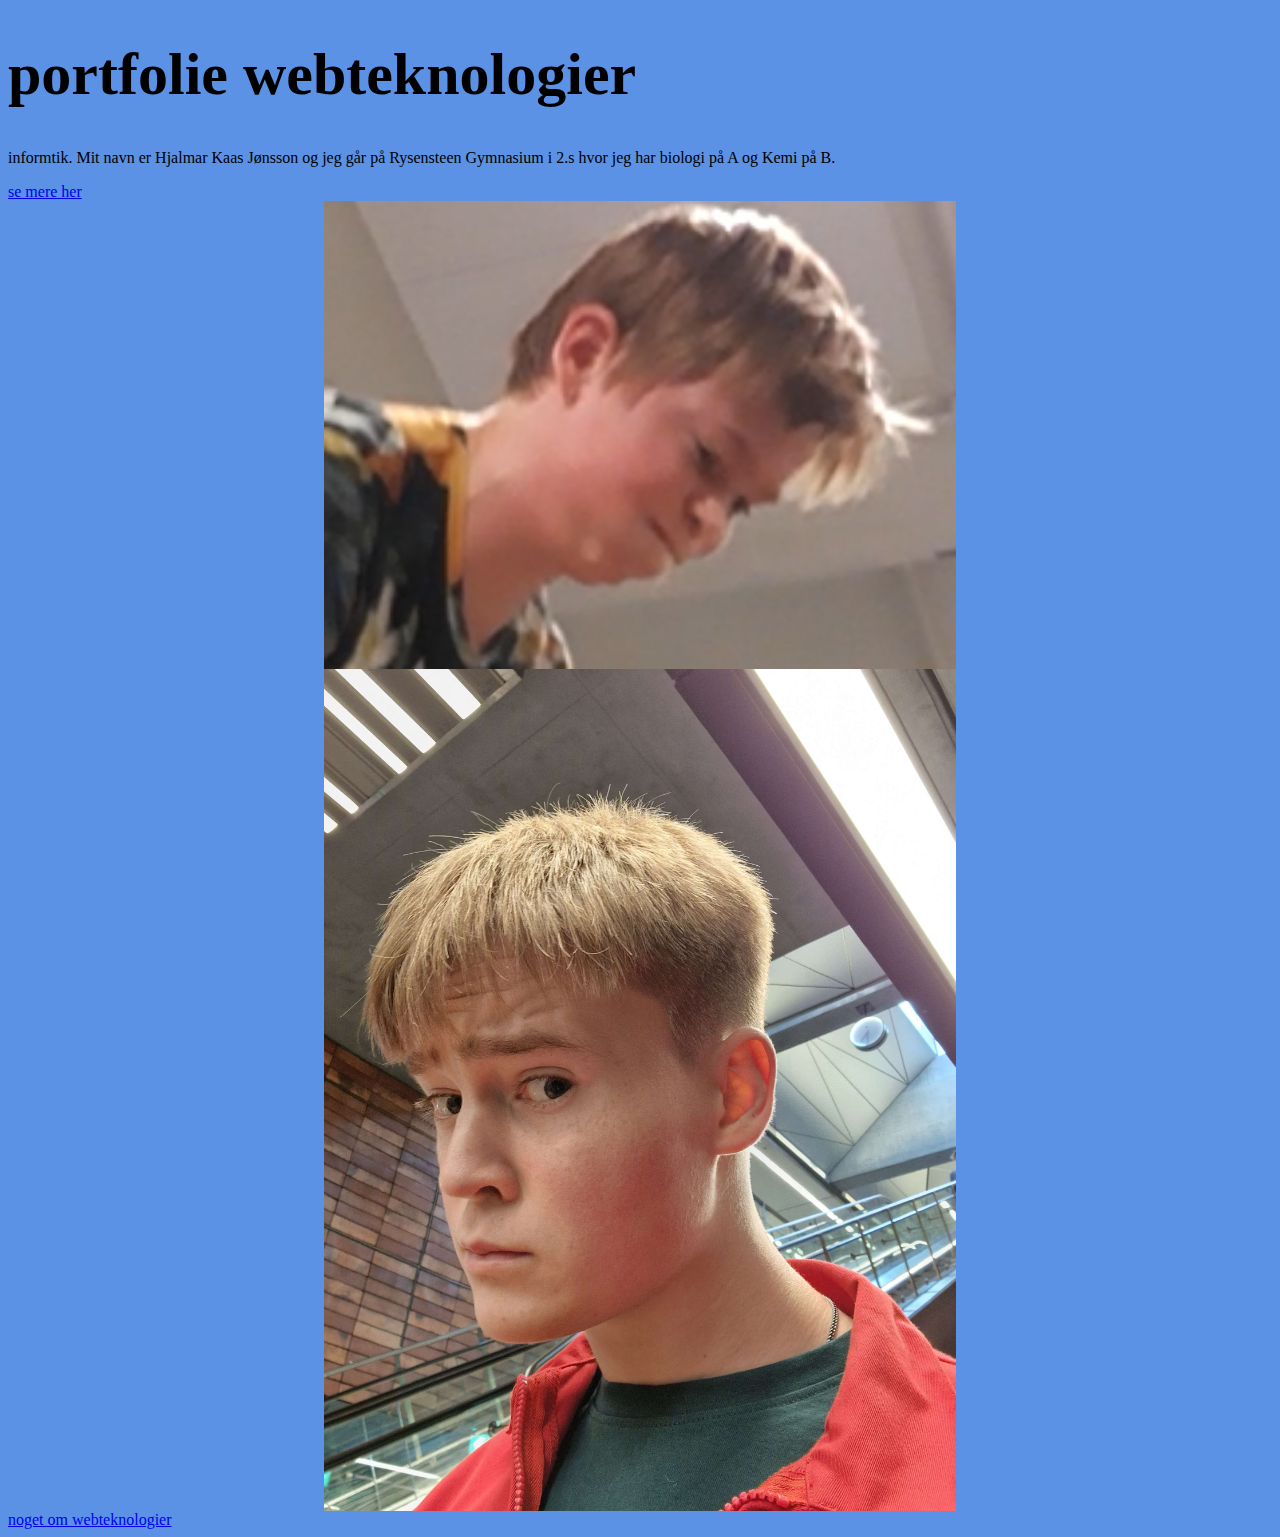
==== index.html @ 773c9875 "Add files via upload" ====
<!DOCTYPE html>
<html>
<head>
<meta charset="UTF-8">
<link rel="stylesheet" href="myStyle.css">
<title>MP's portfolie</title>
</head>

<body>
<h1>portfolie webteknologier</h1>
<p>informtik.
Mit navn er Hjalmar Kaas Jønsson og jeg går på Rysensteen Gymnasium i 2.s hvor jeg har biologi på A og Kemi på B.
</p>
<a href="Mereinfo.html"> se mere her </a>

<img src="face 2.PNG" width=30%>
<img src="face 10.jpg" width=40%>


<a href="webteknologier.html"> noget om webteknologier </a>
</body>
</html>
---- myStyle.css ----
body {
  background-color: rgb(91, 146, 229);
}

/* overskrift h1 design */
h1{
font-style: bold;
font-size: 60px;
}

pre{
  background-color: lightgray;
}


.boxFloatRighe{
float: right;
background-color: rgb(200,100,100);
width: 40%;
height: 40%;
overflow: hidden;
font-size: 40;
}

img {
  display: block;
  margin-left: auto;
  margin-right: auto;
  width: 50%;
}
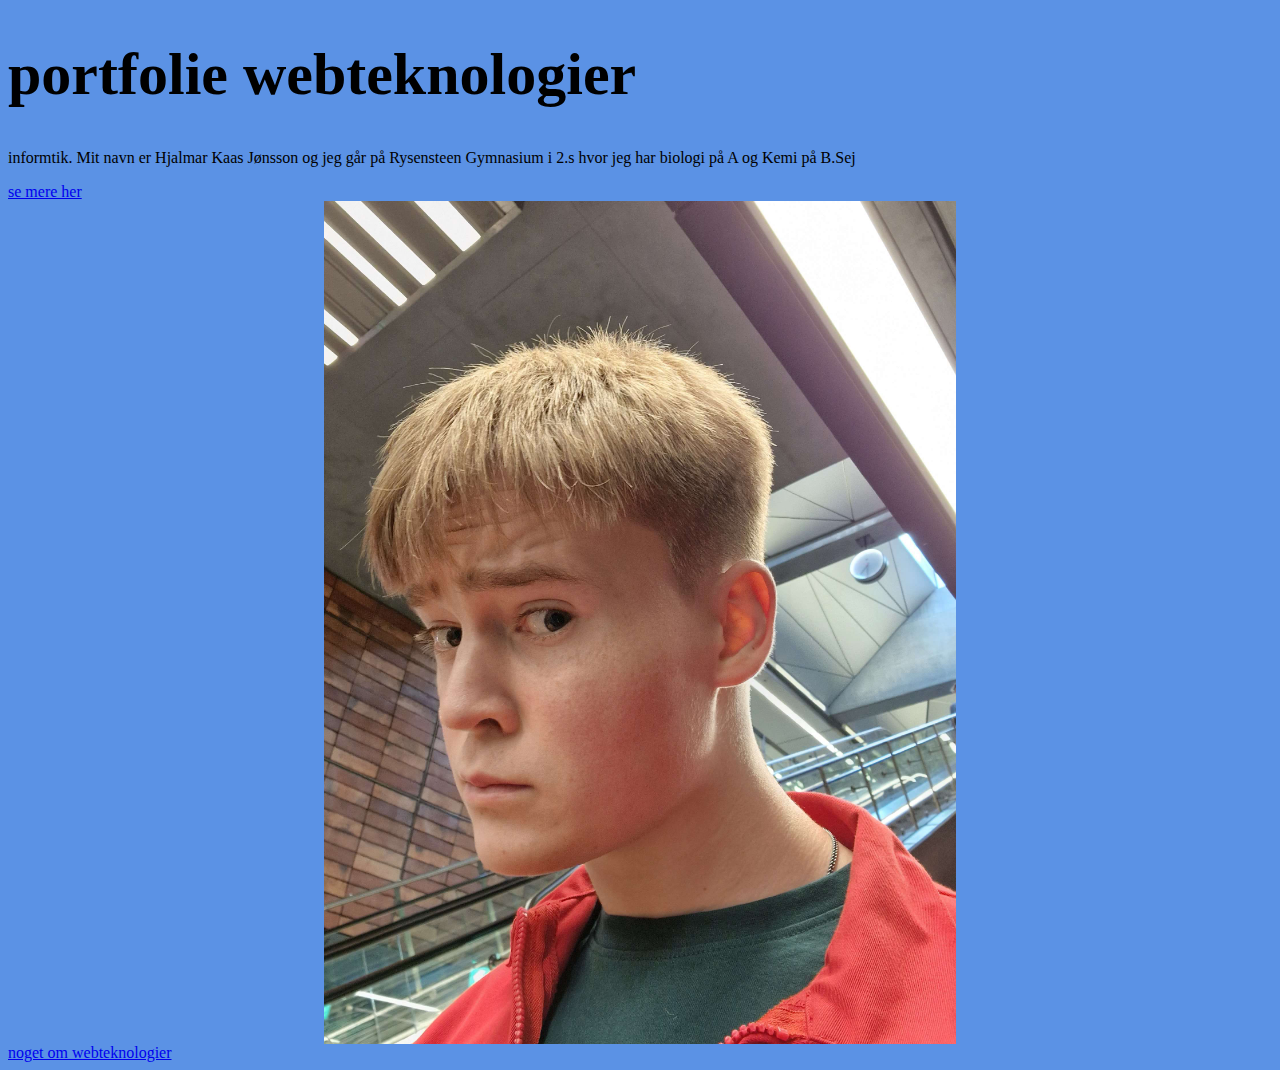
==== commit 3e23eeeb: "Add files via upload" ====
--- a/index.html
+++ b/index.html
@@ -9,11 +9,10 @@
 <body>
 <h1>portfolie webteknologier</h1>
 <p>informtik.
-Mit navn er Hjalmar Kaas Jønsson og jeg går på Rysensteen Gymnasium i 2.s hvor jeg har biologi på A og Kemi på B.
+Mit navn er Hjalmar Kaas Jønsson og jeg går på Rysensteen Gymnasium i 2.s hvor jeg har biologi på A og Kemi på B.Sej
 </p>
 <a href="Mereinfo.html"> se mere her </a>
 
-<img src="face 2.PNG" width=30%>
 <img src="face 10.jpg" width=40%>
 
 
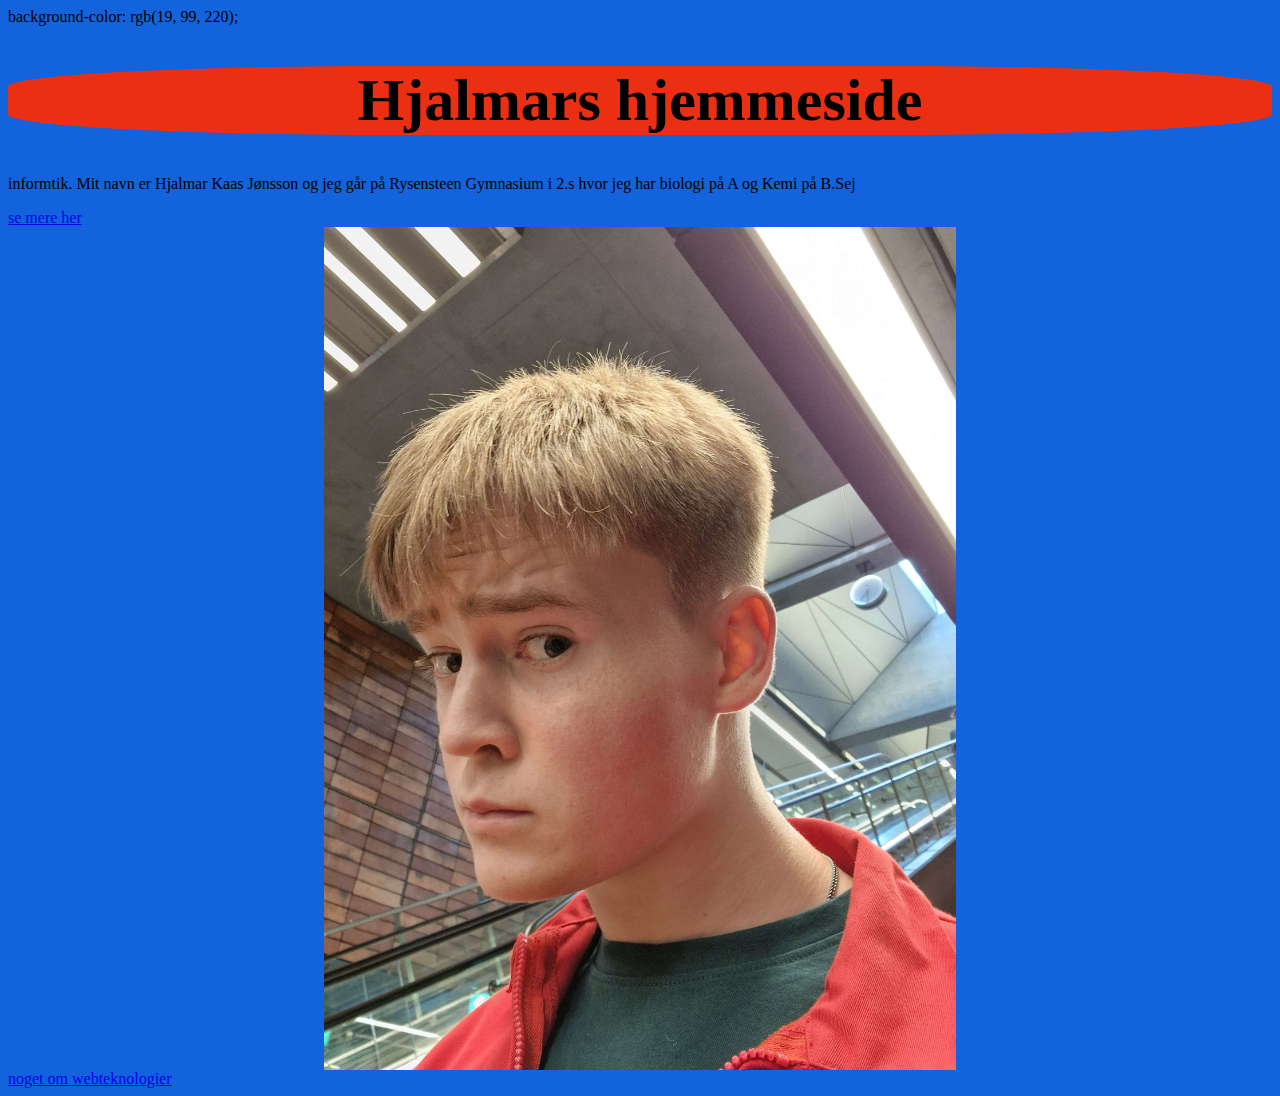
==== commit 0b43ecf9: "Add files via upload" ====
--- a/index.html
+++ b/index.html
@@ -3,11 +3,14 @@
 <head>
 <meta charset="UTF-8">
 <link rel="stylesheet" href="myStyle.css">
-<title>MP's portfolie</title>
+<title><Hjalmar class="dk"></Hjalmar></title>
+background-color: rgb(19, 99, 220);
 </head>
 
 <body>
-<h1>portfolie webteknologier</h1>
+    <div class="sol">
+        <h1>Hjalmars hjemmeside</h1>       
+    </div>
 <p>informtik.
 Mit navn er Hjalmar Kaas Jønsson og jeg går på Rysensteen Gymnasium i 2.s hvor jeg har biologi på A og Kemi på B.Sej
 </p>
--- a/myStyle.css
+++ b/myStyle.css
@@ -1,5 +1,5 @@
 body {
-  background-color: rgb(91, 146, 229);
+  background-color: rgb(19, 99, 220);
 }
 
 /* overskrift h1 design */
@@ -7,11 +7,14 @@
 font-style: bold;
 font-size: 60px;
 }
+.sol{background-color: rgb(234, 47, 19);border: 3px;border-radius: 30%;
+  text-align: center;
+}
 
 pre{
-  background-color: lightgray;
+  background-color: rgb(131, 53, 53);
 }
-
+br{display: block;margin: 10px 0;}
 
 .boxFloatRighe{
 float: right;
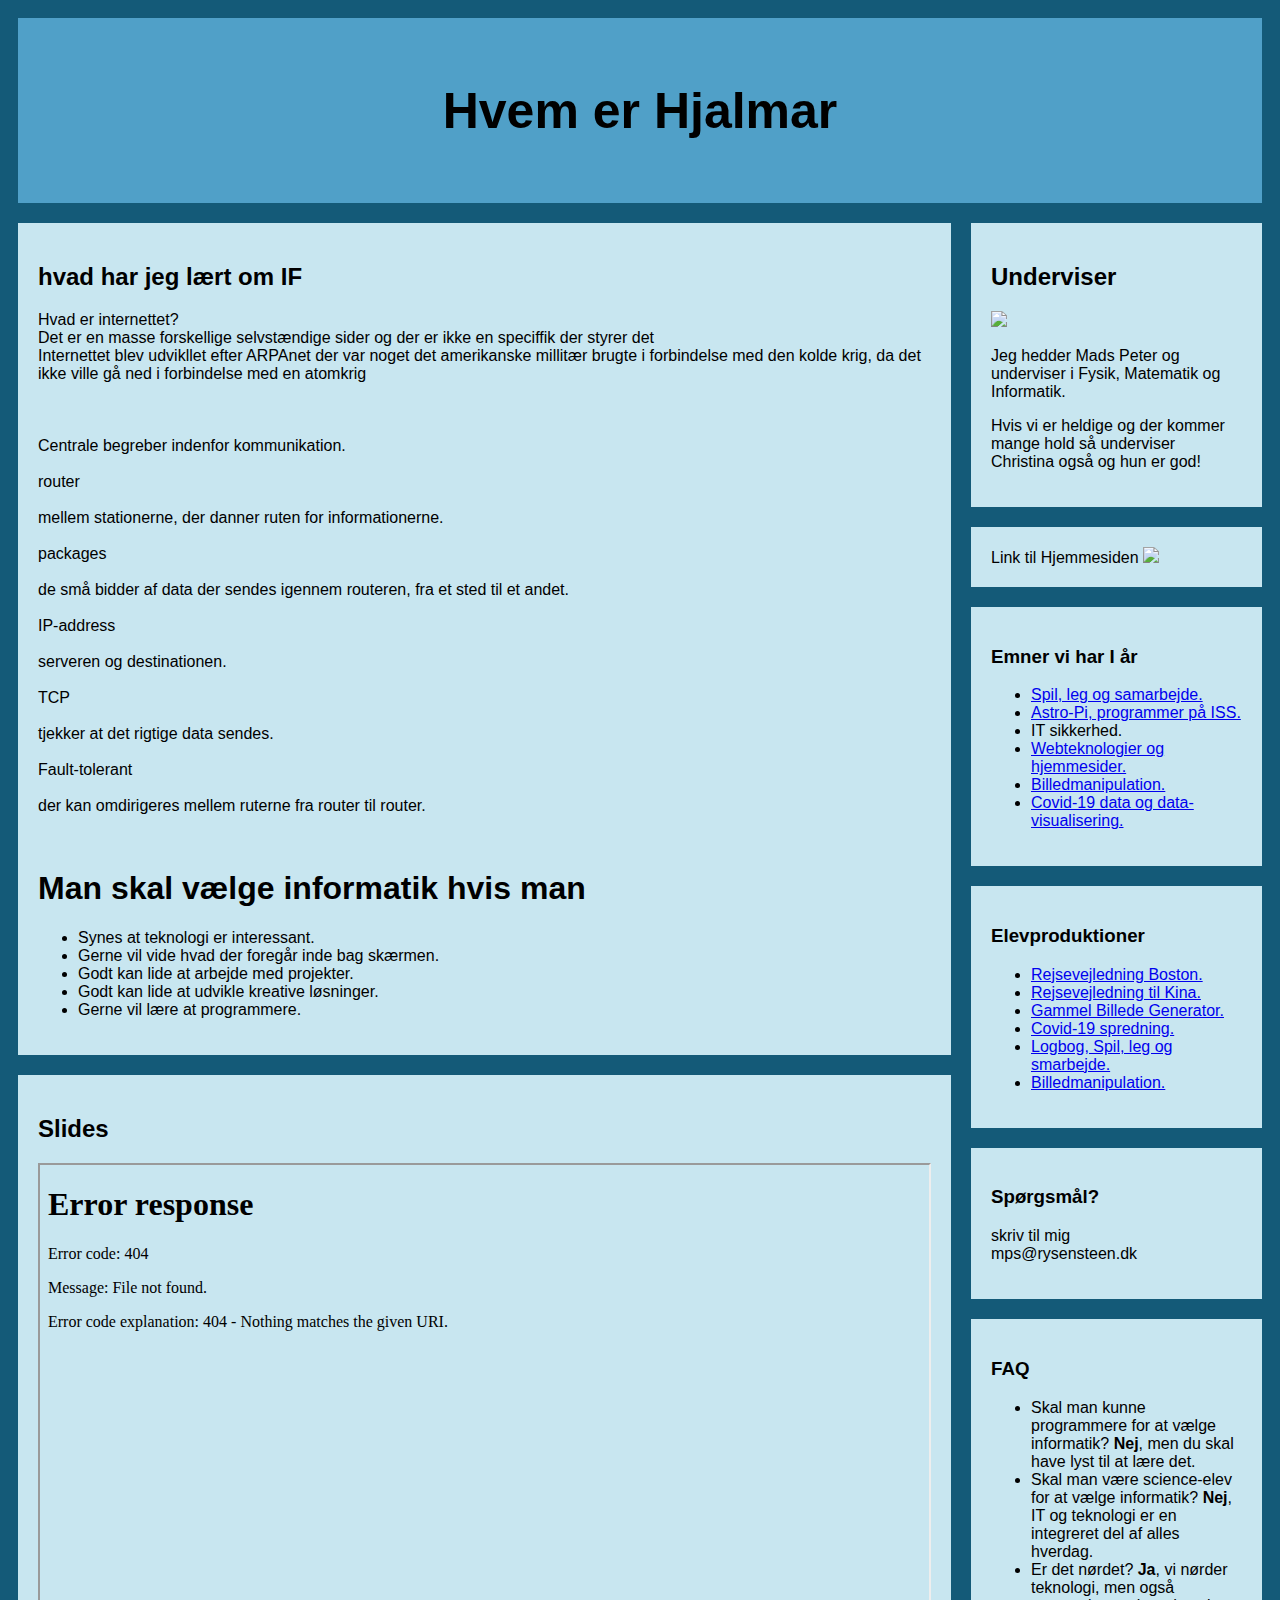
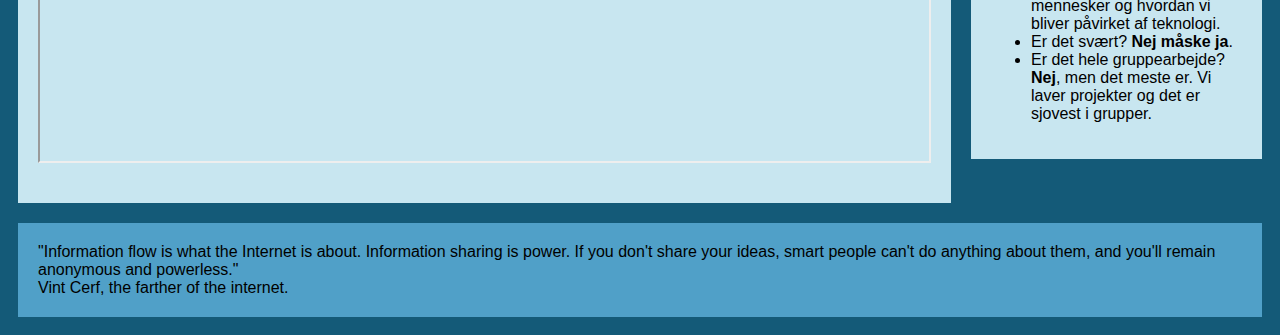
==== commit 9b7f3dd0: "Add files via upload" ====
--- a/index.html
+++ b/index.html
@@ -1,24 +1,129 @@
 <!DOCTYPE html>
 <html>
 <head>
-<meta charset="UTF-8">
-<link rel="stylesheet" href="myStyle.css">
-<title><Hjalmar class="dk"></Hjalmar></title>
-background-color: rgb(19, 99, 220);
+  <meta charset="UTF-8">
+  <link rel="stylesheet" href="mystyle.css">
+  <title>Hjalmars hjemmeside</title>
 </head>
 
 <body>
-    <div class="sol">
-        <h1>Hjalmars hjemmeside</h1>       
-    </div>
-<p>informtik.
-Mit navn er Hjalmar Kaas Jønsson og jeg går på Rysensteen Gymnasium i 2.s hvor jeg har biologi på A og Kemi på B.Sej
-</p>
-<a href="Mereinfo.html"> se mere her </a>
-
-<img src="face 10.jpg" width=40%>
+<div class="header">
+  <h1>Hvem er Hjalmar</h1>
+</div>
 
 
-<a href="webteknologier.html"> noget om webteknologier </a>
+
+<div class="row">
+  <div class="leftcolumn">
+    <div class="card">
+      <h2>hvad har jeg lært om IF</h2>
+    
+
+      <p> Hvad er internettet?<br>
+        Det er en masse forskellige selvstændige sider og der er ikke en speciffik der styrer det<br>
+         
+        Internettet blev udvikllet efter ARPAnet der var noget det amerikanske millitær brugte i forbindelse med den kolde krig, da det ikke ville gå ned i forbindelse med en atomkrig
+        <br>
+        <br><br><br>
+        <p1>Centrale begreber indenfor kommunikation.</p1>
+        
+        <br><br>router<br><br>
+        mellem stationerne, der danner ruten for informationerne.<br><br>
+        packages<br><br>
+        de små bidder af data der sendes igennem routeren, fra et sted til et andet.<br><br>
+        IP-address<br><br>
+        serveren og destinationen.<br><br>
+        TCP<br><br>
+        tjekker at det rigtige data sendes.<br><br>
+        Fault-tolerant<br><br>
+        der kan omdirigeres mellem ruterne fra router til router.<br>
+        </p>
+        
+
+      <br>
+      <h1>Man skal vælge informatik hvis man</h2>
+      <ul>
+        <li>Synes at teknologi er interessant.</li>
+        <li>Gerne vil vide hvad der foregår inde bag skærmen.</li>
+        <li>Godt kan lide at arbejde med projekter.</li>
+        <li>Godt kan lide at udvikle kreative løsninger.</li>
+        <li>Gerne vil lære at programmere.</li>
+      </ul>
+    </div>
+
+
+
+    <div class="card">
+      <h2>Slides</h2>
+      <p><iframe src="filer/praesentation.pdf" width=100% height=600px >Præsentation</iframe></p>
+    </div>
+  </div>
+  <div class="rightcolumn">
+    <div class="card">
+      <h2>Underviser</h2>
+      <img src="filer/mig.jpeg" width=100%></img>
+      <p>Jeg hedder Mads Peter og underviser i Fysik, Matematik og Informatik. </p>
+      <p> Hvis vi er heldige og der kommer mange hold så underviser Christina også og hun er god!</p>
+    </div>
+
+    <div class="card">
+      Link til Hjemmesiden
+      <a href="https://mpsteenstrup.github.io/webteknologier/InformatikRysensteen/index.html"><img src="filer/QR.png" width=100%></img></a>
+    </div>
+
+    <div class="card">
+      <h3>Emner vi har I år</h3>
+      <ul>
+        <li><a href="https://github.com/mpsteenstrup/spilLegOgSamarbejde">Spil, leg og samarbejde.</a></li>
+        <li><a href="https://github.com/mpsteenstrup/AstroPi2020/tree/master/informatik2020">Astro-Pi, programmer på ISS.</a></li>
+        <li>IT sikkerhed.</li>
+        <li><a href="https://github.com/mpsteenstrup/mpsteenstrup.github.io">Webteknologier og hjemmesider.</a></li>
+        <li><a href="http://mpsteenstrup.dk/Billedmanipulation.html">Billedmanipulation.</a></li>
+        <li><a href="https://github.com/mpsteenstrup/Covid19DatabaseTutorial">Covid-19 data og data-visualisering.</a></li>
+      </ul>
+    </div>
+
+    <div class="card">
+      <h3>Elevproduktioner</h3>
+      <ul>
+        <li><a href="https://andreaskjr.github.io/">Rejsevejledning Boston.</a></li>
+        <li><a href="https://codingwizard-giz.github.io/">Rejsevejledning til Kina.</a></li>
+        <li><a href="https://andreaskjr.github.io/old-image">Gammel Billede Generator.</a></li>
+        <li><a href="https://mpsteenstrup.github.io/Covid19DatabaseTutorial/elevproduktioner/AxelH%C3%B8jmark/index.html">Covid-19 spredning.</a></li>
+        <li><a href="https://sites.google.com/rysensteen.dk/informatik-cv/spil-leg-og-samarbejde">Logbog, Spil, leg og smarbejde.</a></li>
+        <li><a href="https://editor.p5js.org/sofi9177/full/Y61zl5m0">Billedmanipulation.</a></li>
+
+      </ul>
+
+    </div>
+
+    <div class="card">
+      <h3>Spørgsmål?</h3>
+      <p>skriv til mig <br> mps@rysensteen.dk</p>
+    </div>
+
+    <div class="card">
+      <h3> FAQ </h3>
+      <ul>
+        <li>Skal man kunne programmere for at vælge informatik? <b>Nej</b>, men du skal have lyst til at lære det.</li>
+        <li>Skal man være science-elev for at vælge informatik? <b>Nej</b>, IT og teknologi er en integreret del af alles hverdag. </li>
+        <li>Er det nørdet? <b>Ja</b>, vi nørder teknologi, men også mennesker og hvordan vi bliver påvirket af teknologi.</li>
+        <li>Er det svært? <b>Nej måske ja</b>.</li>
+        <li>Er det hele gruppearbejde? <b>Nej</b>, men det meste er. Vi laver projekter og det er sjovest i grupper.</li>
+      </ul>
+
+
+
+    </div>
+
+  </div>
+</div>
+
+<div class="footer">
+"Information flow is what the Internet is about. Information sharing is power. If you don't share your ideas, smart people can't do anything about them, and you'll remain anonymous and powerless."
+<br>
+Vint Cerf, the farther of the internet.
+</div>
+
 </body>
 </html>
--- a/mystyle.css
+++ b/mystyle.css
@@ -0,0 +1,109 @@
+
+* {                         /* stjernen betyder for alle elememter */
+  box-sizing: border-box;   /* beregner størrelsen af alle elementer med helt ud til kaneten */
+}
+
+body {                      
+  font-family: Arial;       /* sætter font */
+  padding: 10px;            /* margen omkring tekst */
+  background: rgb(20,90,120);    /* farven */
+}
+
+                            /* Header/Blog Title */
+.header {                   /* . betyder det er en class */
+  padding: 30px;
+  text-align: center;
+  background: rgb(80,160,200);
+}
+
+                            /* sætter h1 i header klassen til fontsize 50px*/
+.header h1 {
+  font-size: 50px;
+}
+
+/* Style the top navigation bar */
+.topnav {
+  overflow: hidden; /* tekst bliver ikke vist hvis det går ud over kanten*/
+  background-color: rgb(0,0,0);
+}
+
+/* Style the topnav links */
+.topnav a {
+  float: left;
+  display: inline-block; /* linkene fylder hele linjen*/
+  color: #f2f2f2;
+  text-align: center;
+  padding: 14px 16px;
+  text-decoration: none; /* fjerner understregen på link*/
+}
+
+/* Change color on hover */
+.topnav a:hover {
+  background-color: rgb(200,230,240);
+  color: black;
+}
+
+/* Create two unequal columns that floats next to each other */
+/* Left column */
+.leftcolumn {
+  float: left;
+  width: 75%;
+}
+
+/* Right column */
+.rightcolumn {
+  float: left;
+  width: 25%;
+  padding-left: 20px;
+}
+
+
+
+/* Add a card effect for articles */
+.card {
+  background-color: rgb(200,230,240);
+  padding: 20px;
+  margin-top: 20px;
+}
+
+
+/* Clear floats after the columns*/
+/* danner en klasse til begge kolonner */
+.row:after {
+  content: "";
+  display: block;
+  clear: both; /* rydder efter begge */
+}
+
+/* Footer */
+.footer {
+  padding: 20px;
+  text-align: left;
+  background: rgb(80,160,200);
+  margin-top: 20px;
+}
+
+/* Responsive layout - when the screen is less than 800px wide, make the two columns stack on top of each other instead of next to each other */
+@media screen and (max-width: 800px) {
+  .leftcolumn, .rightcolumn {
+    width: 100%;
+    padding: 0;
+  }
+}
+
+/* Responsive layout - when the screen is less than 400px wide, make the navigation links stack on top of each other instead of next to each other */
+@media screen and (max-width: 400px) {
+  .topnav a {
+    float: none;
+    width: 100%;
+  }
+}
+
+p{
+font-style: normal;
+
+}
+
+p1{
+font-style: bold;
+}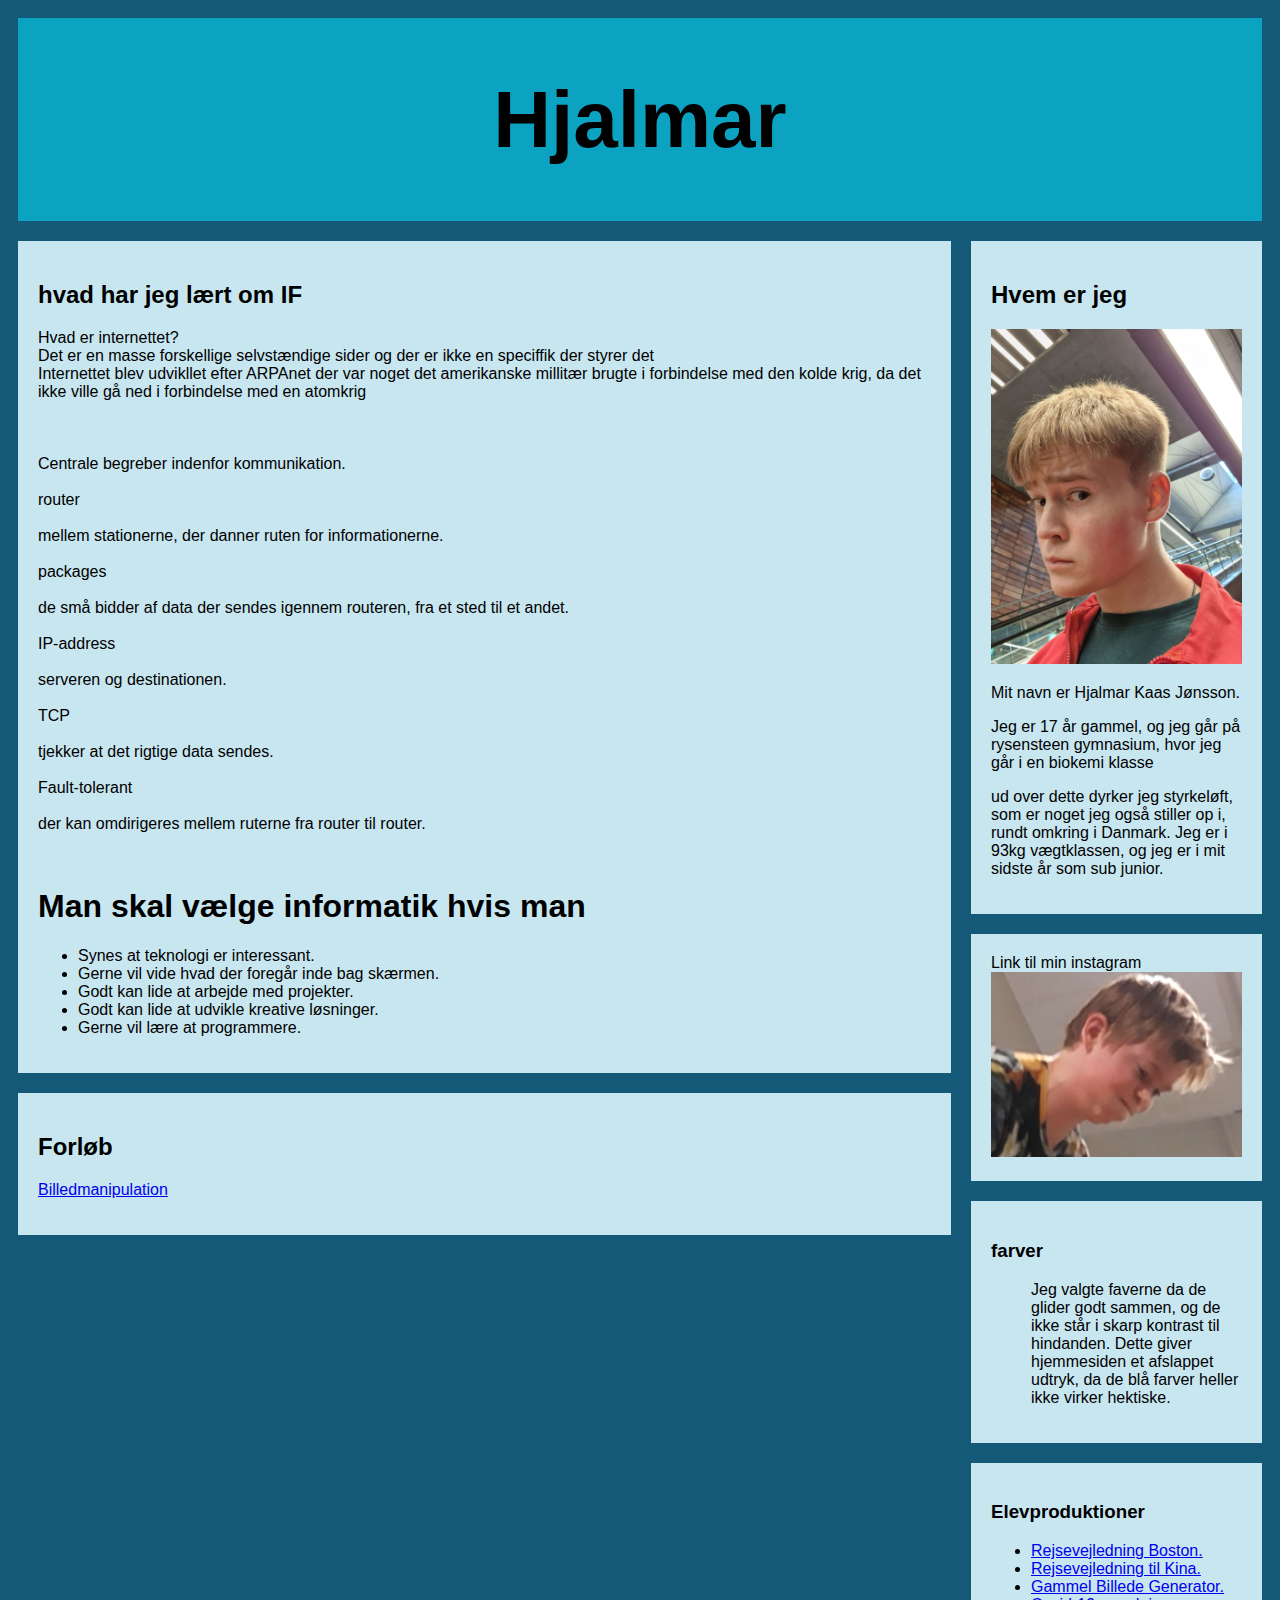
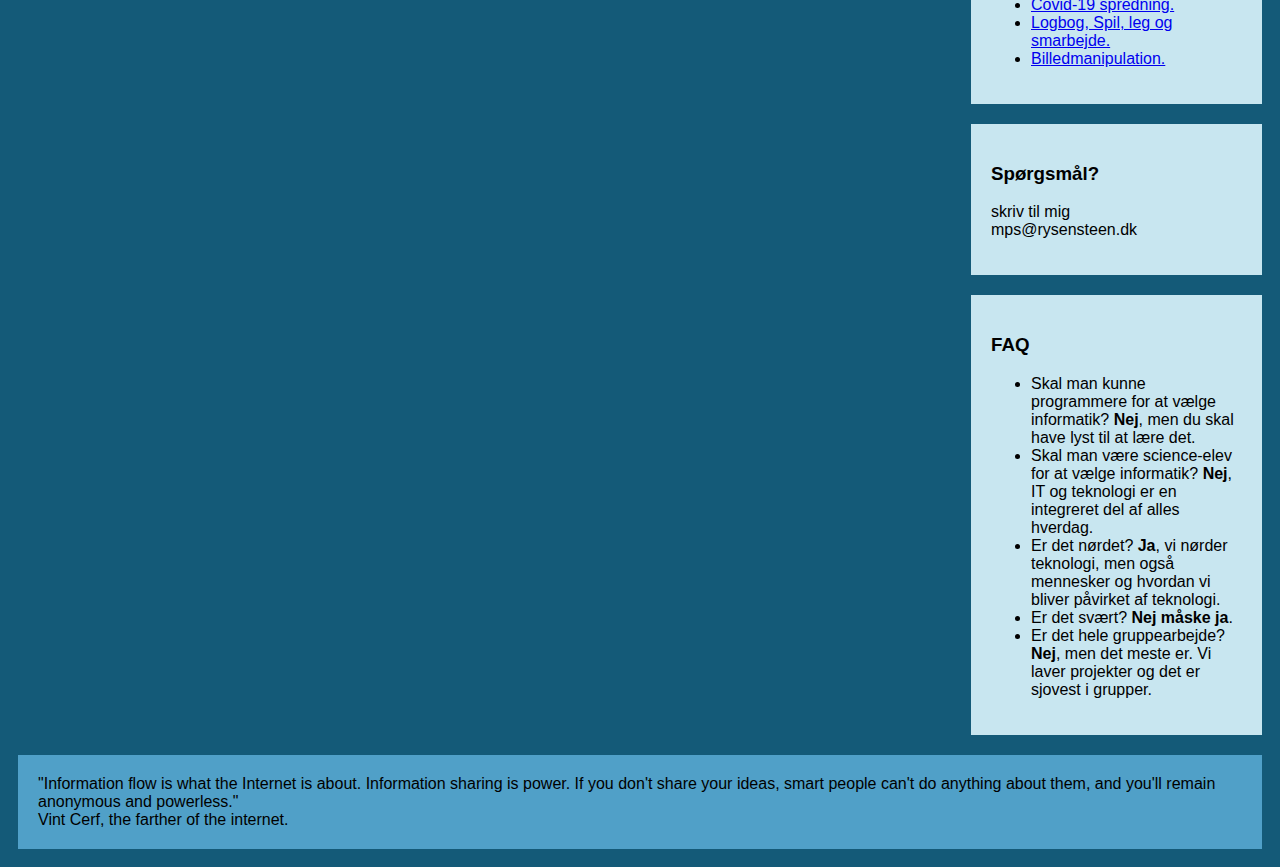
==== commit 2ef320f6: "Add files via upload" ====
--- a/index.html
+++ b/index.html
@@ -8,7 +8,7 @@
 
 <body>
 <div class="header">
-  <h1>Hvem er Hjalmar</h1>
+  <h1>Hjalmar</h1>
 </div>
 
 
@@ -54,32 +54,31 @@
 
 
     <div class="card">
-      <h2>Slides</h2>
-      <p><iframe src="filer/praesentation.pdf" width=100% height=600px >Præsentation</iframe></p>
+      <h2>Forløb</h2>
+      <p><a href="billedmanipulation.html">Billedmanipulation</a></p>
     </div>
   </div>
   <div class="rightcolumn">
     <div class="card">
-      <h2>Underviser</h2>
-      <img src="filer/mig.jpeg" width=100%></img>
-      <p>Jeg hedder Mads Peter og underviser i Fysik, Matematik og Informatik. </p>
-      <p> Hvis vi er heldige og der kommer mange hold så underviser Christina også og hun er god!</p>
+      <h2>Hvem er jeg</h2>
+      <img src="face 10.jpg" width=100%></img>
+      <p>Mit navn er Hjalmar Kaas Jønsson. </p>
+      <p> Jeg er 17 år gammel, og jeg går på rysensteen gymnasium, hvor jeg går i en biokemi klasse</p>
+      <p>ud over dette dyrker jeg styrkeløft, som er noget jeg også stiller op i, rundt omkring i Danmark.
+        Jeg er i 93kg vægtklassen, og jeg er i mit sidste år som sub junior.
+      </p>
     </div>
 
     <div class="card">
-      Link til Hjemmesiden
-      <a href="https://mpsteenstrup.github.io/webteknologier/InformatikRysensteen/index.html"><img src="filer/QR.png" width=100%></img></a>
+      Link til min instagram
+      <a href="https://www.instagram.com/hjalmarkaasjonsson/"><img src="face 2.PNG" width=100%></img></a>
     </div>
 
     <div class="card">
-      <h3>Emner vi har I år</h3>
+      <h3>farver</h3>
       <ul>
-        <li><a href="https://github.com/mpsteenstrup/spilLegOgSamarbejde">Spil, leg og samarbejde.</a></li>
-        <li><a href="https://github.com/mpsteenstrup/AstroPi2020/tree/master/informatik2020">Astro-Pi, programmer på ISS.</a></li>
-        <li>IT sikkerhed.</li>
-        <li><a href="https://github.com/mpsteenstrup/mpsteenstrup.github.io">Webteknologier og hjemmesider.</a></li>
-        <li><a href="http://mpsteenstrup.dk/Billedmanipulation.html">Billedmanipulation.</a></li>
-        <li><a href="https://github.com/mpsteenstrup/Covid19DatabaseTutorial">Covid-19 data og data-visualisering.</a></li>
+       Jeg valgte faverne da de glider godt sammen, og de ikke står i skarp kontrast til hindanden.
+       Dette giver hjemmesiden et afslappet udtryk, da de blå farver heller ikke virker hektiske.
       </ul>
     </div>
 
--- a/mystyle.css
+++ b/mystyle.css
@@ -11,14 +11,15 @@
 
                             /* Header/Blog Title */
 .header {                   /* . betyder det er en class */
-  padding: 30px;
+  padding: 2px;
   text-align: center;
-  background: rgb(80,160,200);
+  background: rgb(12, 163, 194);
+  ;
 }
 
                             /* sætter h1 i header klassen til fontsize 50px*/
 .header h1 {
-  font-size: 50px;
+  font-size: 80px;
 }
 
 /* Style the top navigation bar */
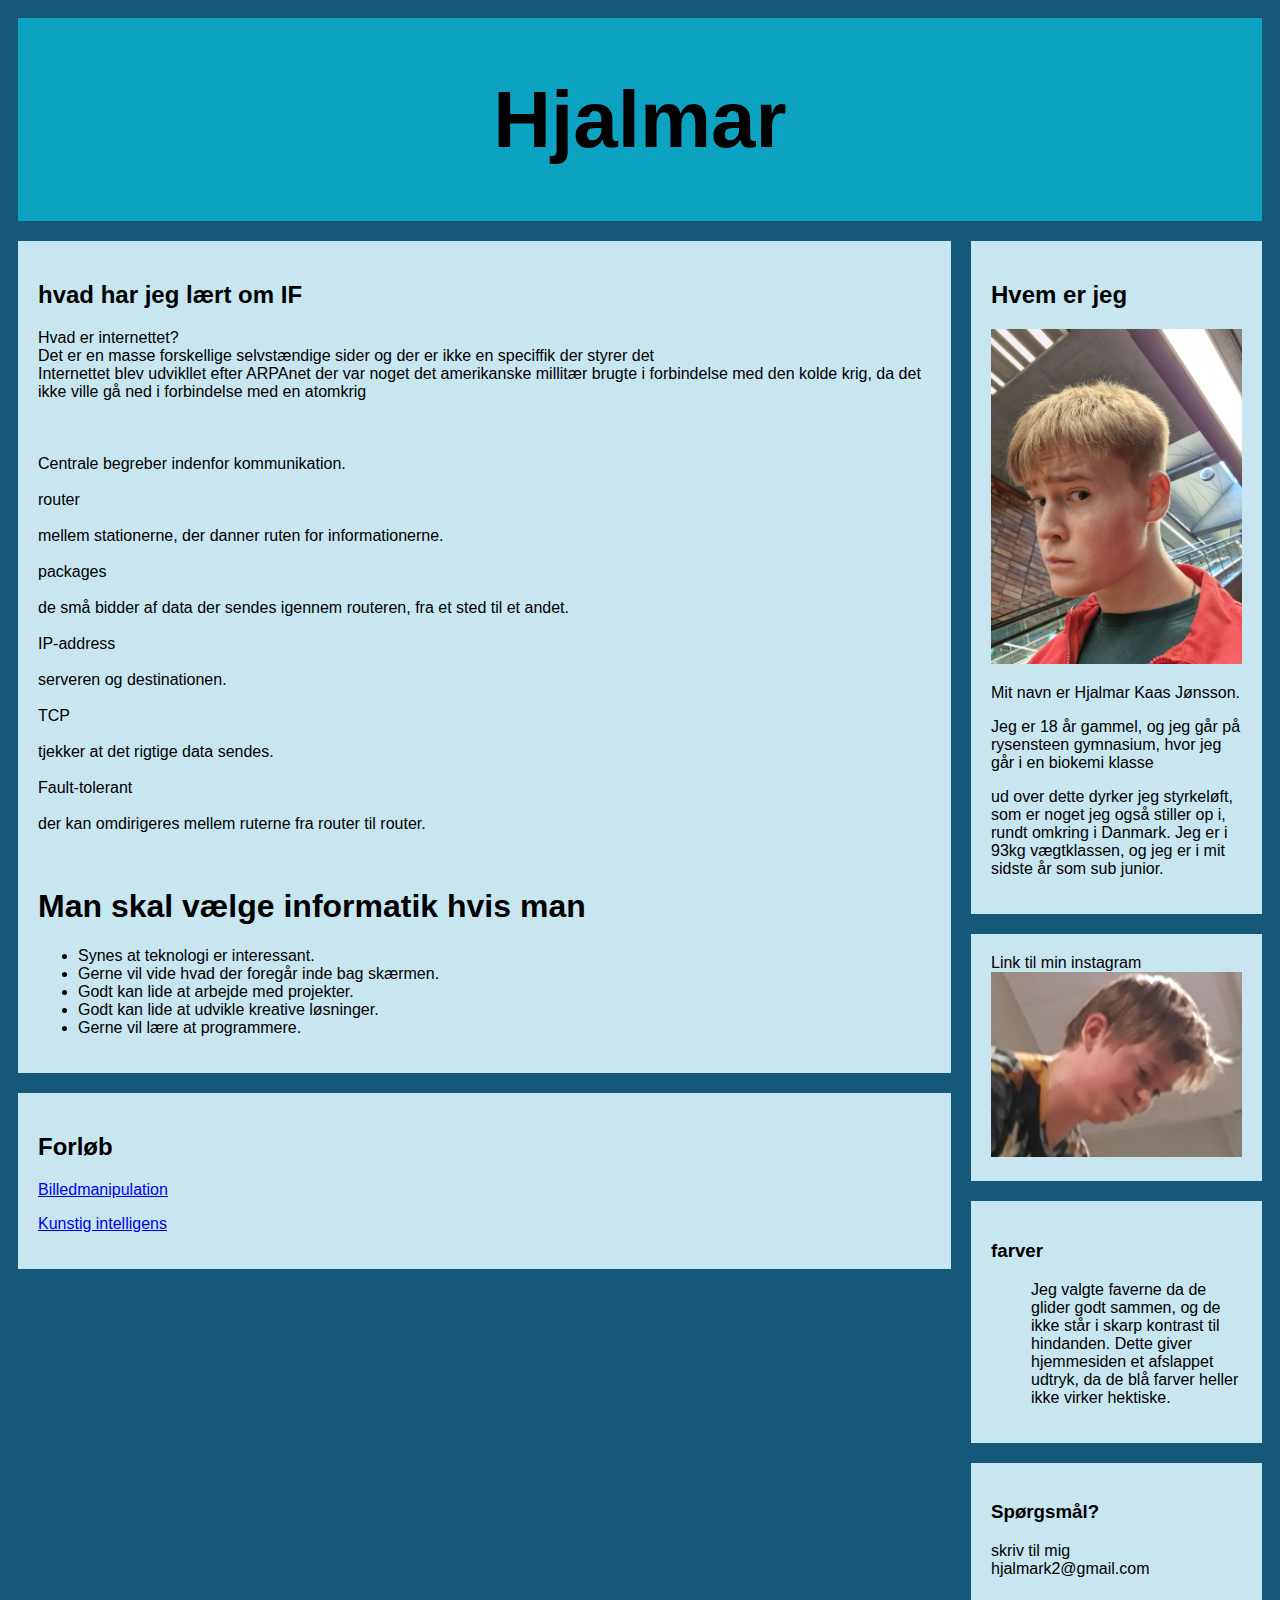
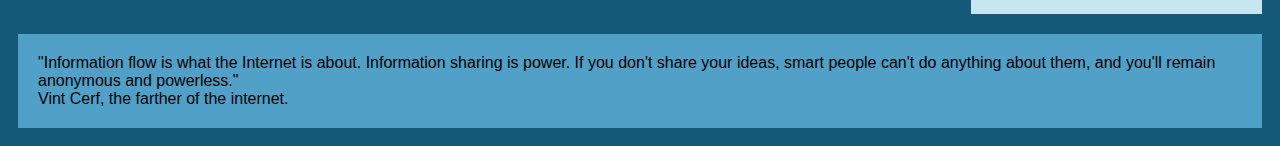
==== commit f5ba6f67: "Add files via upload" ====
--- a/index.html
+++ b/index.html
@@ -56,6 +56,7 @@
     <div class="card">
       <h2>Forløb</h2>
       <p><a href="billedmanipulation.html">Billedmanipulation</a></p>
+      <p><a href="MyCar\index.html">Kunstig intelligens</a></p>
     </div>
   </div>
   <div class="rightcolumn">
@@ -63,7 +64,7 @@
       <h2>Hvem er jeg</h2>
       <img src="face 10.jpg" width=100%></img>
       <p>Mit navn er Hjalmar Kaas Jønsson. </p>
-      <p> Jeg er 17 år gammel, og jeg går på rysensteen gymnasium, hvor jeg går i en biokemi klasse</p>
+      <p> Jeg er 18 år gammel, og jeg går på rysensteen gymnasium, hvor jeg går i en biokemi klasse</p>
       <p>ud over dette dyrker jeg styrkeløft, som er noget jeg også stiller op i, rundt omkring i Danmark.
         Jeg er i 93kg vægtklassen, og jeg er i mit sidste år som sub junior.
       </p>
@@ -82,38 +83,14 @@
       </ul>
     </div>
 
-    <div class="card">
-      <h3>Elevproduktioner</h3>
-      <ul>
-        <li><a href="https://andreaskjr.github.io/">Rejsevejledning Boston.</a></li>
-        <li><a href="https://codingwizard-giz.github.io/">Rejsevejledning til Kina.</a></li>
-        <li><a href="https://andreaskjr.github.io/old-image">Gammel Billede Generator.</a></li>
-        <li><a href="https://mpsteenstrup.github.io/Covid19DatabaseTutorial/elevproduktioner/AxelH%C3%B8jmark/index.html">Covid-19 spredning.</a></li>
-        <li><a href="https://sites.google.com/rysensteen.dk/informatik-cv/spil-leg-og-samarbejde">Logbog, Spil, leg og smarbejde.</a></li>
-        <li><a href="https://editor.p5js.org/sofi9177/full/Y61zl5m0">Billedmanipulation.</a></li>
-
-      </ul>
-
-    </div>
+    
 
     <div class="card">
       <h3>Spørgsmål?</h3>
-      <p>skriv til mig <br> mps@rysensteen.dk</p>
+      <p>skriv til mig <br> hjalmark2@gmail.com</p>
     </div>
 
-    <div class="card">
-      <h3> FAQ </h3>
-      <ul>
-        <li>Skal man kunne programmere for at vælge informatik? <b>Nej</b>, men du skal have lyst til at lære det.</li>
-        <li>Skal man være science-elev for at vælge informatik? <b>Nej</b>, IT og teknologi er en integreret del af alles hverdag. </li>
-        <li>Er det nørdet? <b>Ja</b>, vi nørder teknologi, men også mennesker og hvordan vi bliver påvirket af teknologi.</li>
-        <li>Er det svært? <b>Nej måske ja</b>.</li>
-        <li>Er det hele gruppearbejde? <b>Nej</b>, men det meste er. Vi laver projekter og det er sjovest i grupper.</li>
-      </ul>
-
-
-
-    </div>
+    
 
   </div>
 </div>
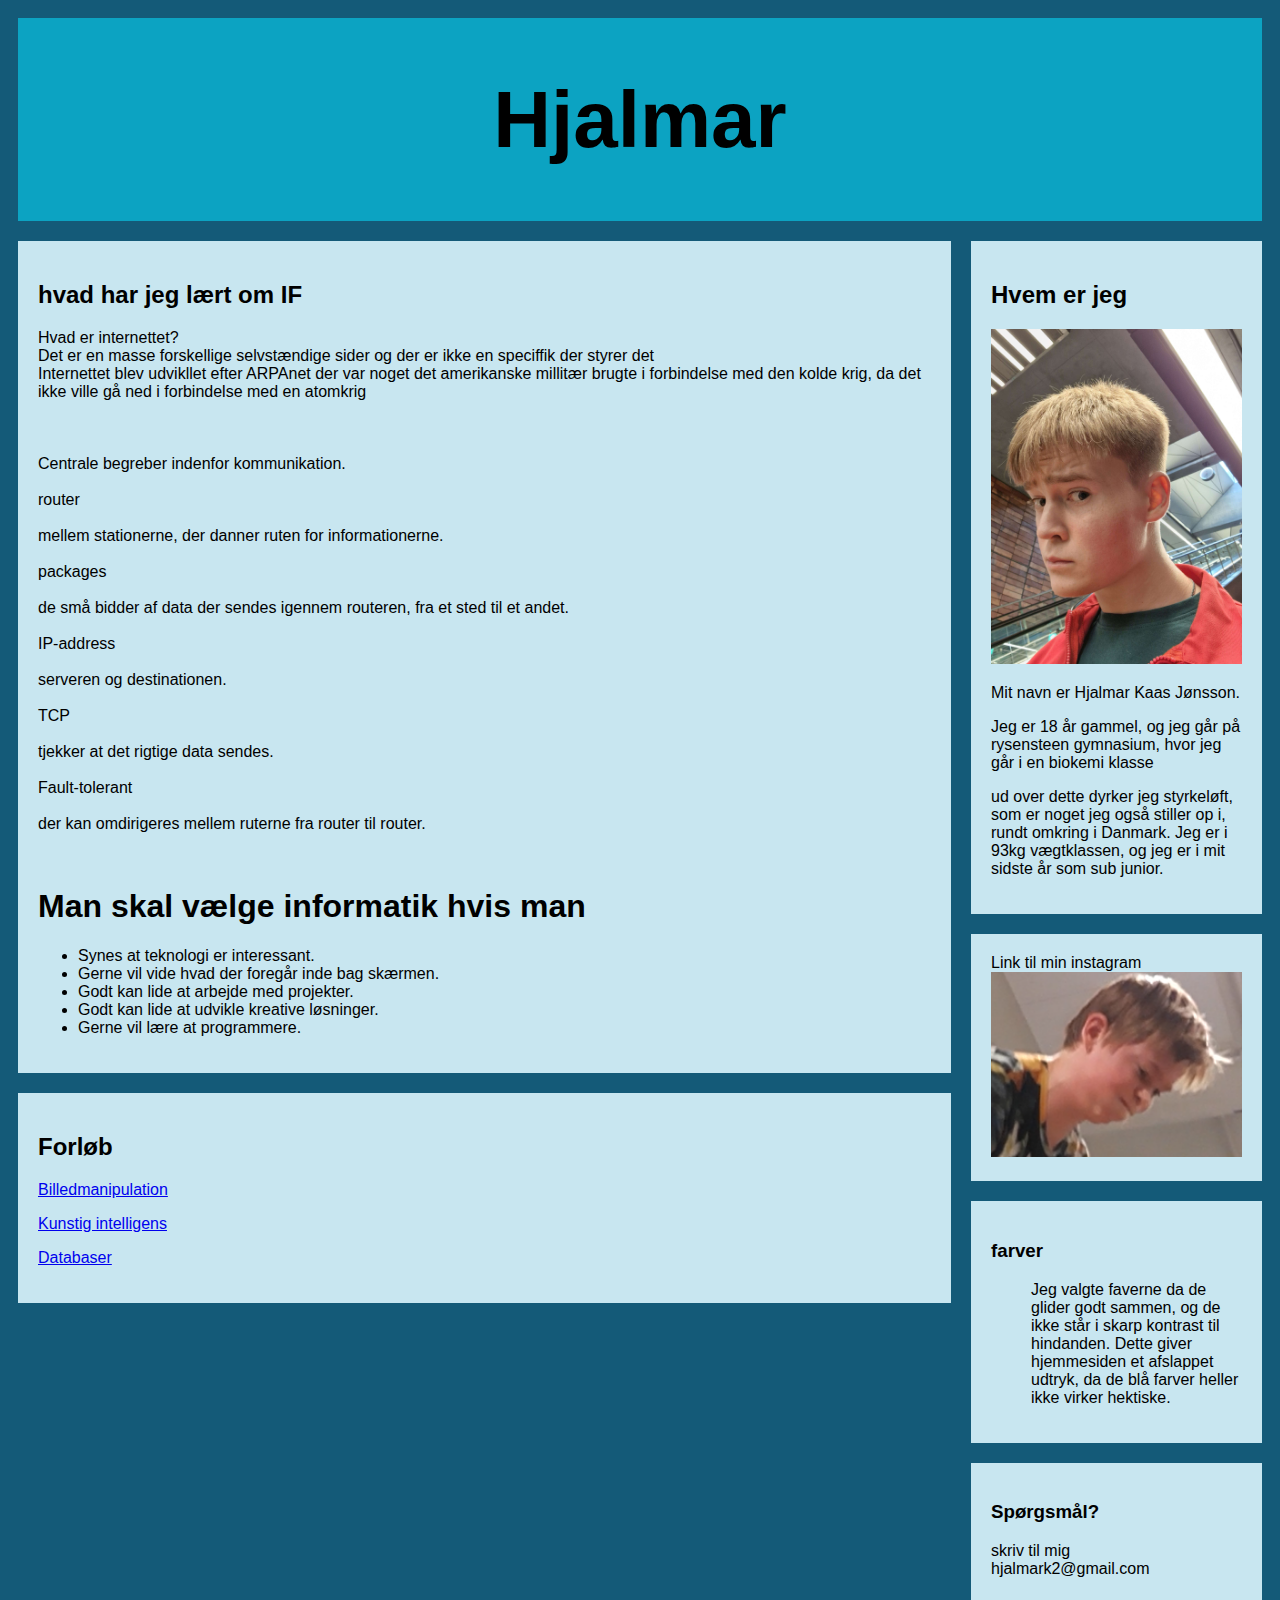
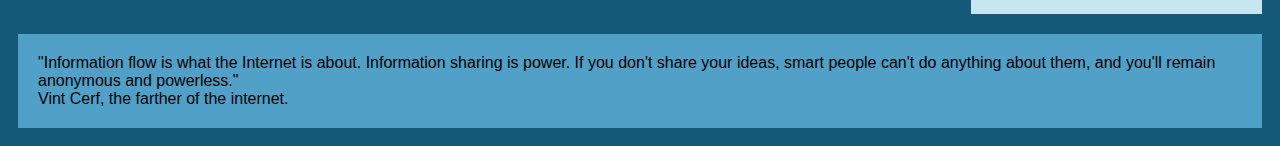
==== commit 38057df8: "Add files via upload" ====
--- a/index.html
+++ b/index.html
@@ -57,6 +57,7 @@
       <h2>Forløb</h2>
       <p><a href="billedmanipulation.html">Billedmanipulation</a></p>
       <p><a href="MyCar\index.html">Kunstig intelligens</a></p>
+      <p><a href="Databaser.html">Databaser</a></p>
     </div>
   </div>
   <div class="rightcolumn">
